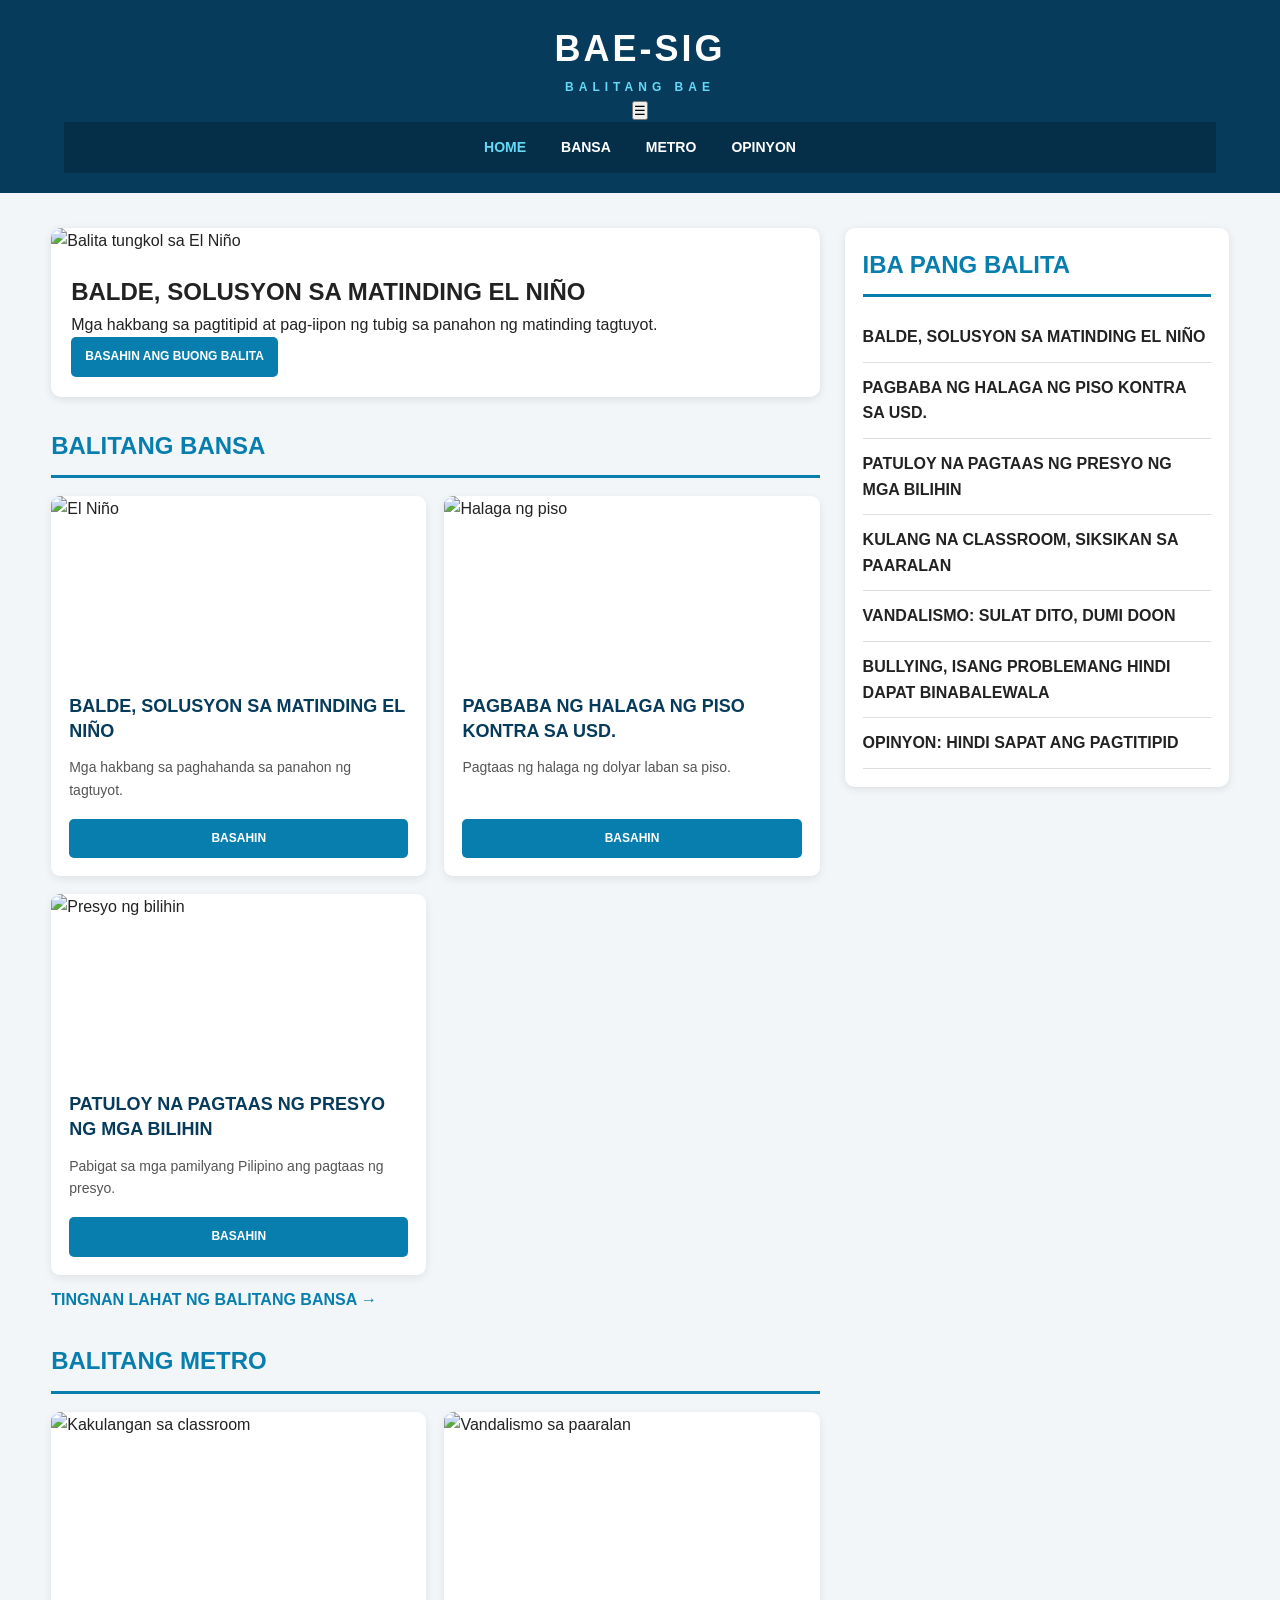
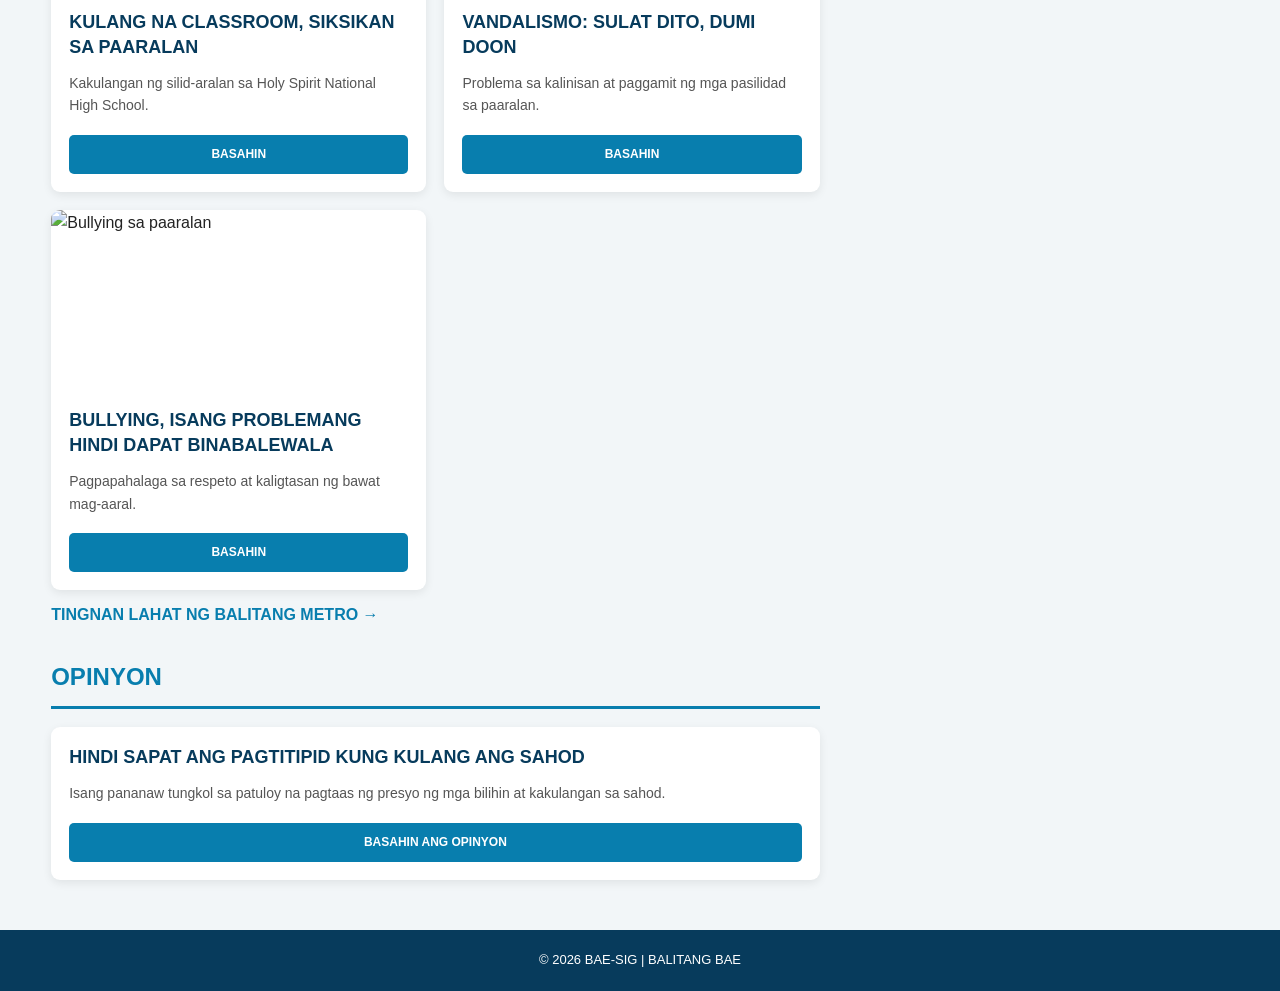
==== index.html @ 95f8fb0f "Add files via upload" ====
<!DOCTYPE html>
<html lang="fil">
<head>
    <meta charset="UTF-8">
    <meta name="viewport" content="width=device-width, initial-scale=1.0">
    <title>BAE-SIG | BALITANG BAE</title>
    <link rel="stylesheet" href="style.css">

    <style>
        .home-layout {
            display: grid;
            grid-template-columns: 2fr 1fr;
            gap: 25px;
            align-items: start;
        }

        .featured-news {
            margin-bottom: 25px;
            background: white;
            border-radius: 10px;
            overflow: hidden;
            box-shadow: 0 2px 8px rgba(0,0,0,.10);
        }

        .featured-news img {
            width: 100%;
            height: 300px;
            object-fit: cover;
        }

        .featured-content {
            padding: 20px;
        }

        .featured-content h2 a,
        .card-content h3 a {
            color: inherit;
            text-decoration: none;
        }

        .featured-content h2 a:hover,
        .card-content h3 a:hover {
            color: #087eae;
        }

        .sidebar {
            background: white;
            padding: 18px;
            border-radius: 10px;
            box-shadow: 0 2px 8px rgba(0,0,0,.10);
        }

        .sidebar h2 {
            color: #087eae;
            border-bottom: 3px solid #087eae;
            padding-bottom: 10px;
            margin-bottom: 15px;
        }

        .side-story {
            padding: 12px 0;
            border-bottom: 1px solid #ddd;
        }

        .side-story a {
            color: #222;
            text-decoration: none;
            font-weight: bold;
        }

        .side-story a:hover {
            color: #087eae;
        }

        .category-heading {
            color: #087eae;
            border-bottom: 3px solid #087eae;
            padding-bottom: 10px;
            margin: 30px 0 18px;
        }

        .home-card-grid {
            display: grid;
            grid-template-columns: repeat(2, 1fr);
            gap: 18px;
        }

        .home-card-grid .news-card img {
            width: 100%;
            height: 180px;
            object-fit: cover;
        }

        .all-news-link {
            display: inline-block;
            margin-top: 12px;
            color: #087eae;
            font-weight: bold;
            text-decoration: none;
        }

        @media (max-width: 750px) {
            .home-layout {
                grid-template-columns: 1fr;
            }

            .home-card-grid {
                grid-template-columns: 1fr;
            }

            .featured-news img {
                height: 220px;
            }
        }
    </style>
</head>

<body>

<header class="header">
    <div class="logo">
        <h1>BAE-SIG</h1>
        <p>BALITANG BAE</p>
    </div>

    <button class="menu-btn" onclick="toggleMenu()">☰</button>

    <nav id="nav">
        <a href="index.html" class="active">HOME</a>
        <a href="BANSA/bansa.html">BANSA</a>
        <a href="METRO/metro.html">METRO</a>
        <a href="opinyon.html">OPINYON</a>
    </nav>
</header>

<main class="container">

    <div class="home-layout">

        <div class="main-content">

            <!-- FEATURED NEWS -->

            <section class="featured-news">
                <a href="BANSA/balde.html">
                    <img src="BANSA/bansa2.jpg" alt="Balita tungkol sa El Niño">
                </a>

                <div class="featured-content">
                    <h2>
                        <a href="BANSA/balde.html">
                            BALDE, SOLUSYON SA MATINDING EL NIÑO
                        </a>
                    </h2>

                    <p>
                        Mga hakbang sa pagtitipid at pag-iipon ng tubig
                        sa panahon ng matinding tagtuyot.
                    </p>

                    <a href="BANSA/balde.html" class="read-more">
                        BASAHIN ANG BUONG BALITA
                    </a>
                </div>
            </section>

            <!-- BALITANG BANSA -->

            <section>
                <h2 class="category-heading">BALITANG BANSA</h2>

                <div class="home-card-grid">

                    <div class="news-card">
                        <a href="BANSA/balde.html">
                            <img src="BANSA/bansa2.jpg" alt="El Niño">
                        </a>

                        <div class="card-content">
                            <h3>
                                <a href="BANSA/balde.html">
                                    BALDE, SOLUSYON SA MATINDING EL NIÑO
                                </a>
                            </h3>
                            <p>Mga hakbang sa paghahanda sa panahon ng tagtuyot.</p>
                            <a href="BANSA/balde.html" class="read-more">BASAHIN</a>
                        </div>
                    </div>

                    <div class="news-card">
                        <a href="BANSA/peso.html">
                            <img src="BANSA/bansa.jpg" alt="Halaga ng piso">
                        </a>

                        <div class="card-content">
                            <h3>
                                <a href="BANSA/piso.html">
                                    PAGBABA NG HALAGA NG PISO KONTRA SA USD.
                                </a>
                            </h3>
                            <p>Pagtaas ng halaga ng dolyar laban sa piso.</p>
                            <a href="BANSA/piso.html" class="read-more">BASAHIN</a>
                        </div>
                    </div>

                    <div class="news-card">
                        <a href="BANSA/presyo.html">
                            <img src="BANSA/pagbili.jpg" alt="Presyo ng bilihin">
                        </a>

                        <div class="card-content">
                            <h3>
                                <a href="BANSA/presyo.html">
                                    PATULOY NA PAGTAAS NG PRESYO NG MGA BILIHIN
                                </a>
                            </h3>
                            <p>Pabigat sa mga pamilyang Pilipino ang pagtaas ng presyo.</p>
                            <a href="BANSA/presyo.html" class="read-more">BASAHIN</a>
                        </div>
                    </div>

                </div>

                <a href="BANSA/bansa.html" class="all-news-link">
                    TINGNAN LAHAT NG BALITANG BANSA →
                </a>
            </section>

            <!-- BALITANG METRO -->

            <section>
                <h2 class="category-heading">BALITANG METRO</h2>

                <div class="home-card-grid">

                    <div class="news-card">
                        <a href="METRO/classroom.html">
                            <img src="METRO/classroom.jpg" alt="Kakulangan sa classroom">
                        </a>

                        <div class="card-content">
                            <h3>
                                <a href="METRO/classroom.html">
                                    KULANG NA CLASSROOM, SIKSIKAN SA PAARALAN
                                </a>
                            </h3>
                            <p>Kakulangan ng silid-aralan sa Holy Spirit National High School.</p>
                            <a href="METRO/classroom.html" class="read-more">BASAHIN</a>
                        </div>
                    </div>

                    <div class="news-card">
                        <a href="METRO/vandalismo.html">
                            <img src="METRO/metro 2.jpg" alt="Vandalismo sa paaralan">
                        </a>

                        <div class="card-content">
                            <h3>
                                <a href="METRO/vandalismo.html">
                                    VANDALISMO: SULAT DITO, DUMI DOON
                                </a>
                            </h3>
                            <p>Problema sa kalinisan at paggamit ng mga pasilidad sa paaralan.</p>
                            <a href="METRO/vandalismo.html" class="read-more">BASAHIN</a>
                        </div>
                    </div>

                    <div class="news-card">
                        <a href="METRO/bullying.html">
                            <img src="METRO/metro.jpg" alt="Bullying sa paaralan">
                        </a>

                        <div class="card-content">
                            <h3>
                                <a href="METRO/bullying.html">
                                    BULLYING, ISANG PROBLEMANG HINDI DAPAT BINABALEWALA
                                </a>
                            </h3>
                            <p>Pagpapahalaga sa respeto at kaligtasan ng bawat mag-aaral.</p>
                            <a href="METRO/bullying.html" class="read-more">BASAHIN</a>
                        </div>
                    </div>

                </div>

                <a href="METRO/metro.html" class="all-news-link">
                    TINGNAN LAHAT NG BALITANG METRO →
                </a>
            </section>

            <!-- OPINYON -->

            <section>
                <h2 class="category-heading">OPINYON</h2>

                <div class="news-card">
                    <div class="card-content">
                        <h3>
                            <a href="opinyon.html">
                                HINDI SAPAT ANG PAGTITIPID KUNG KULANG ANG SAHOD
                            </a>
                        </h3>

                        <p>
                            Isang pananaw tungkol sa patuloy na pagtaas
                            ng presyo ng mga bilihin at kakulangan sa sahod.
                        </p>

                        <a href="opinyon.html" class="read-more">
                            BASAHIN ANG OPINYON
                        </a>
                    </div>
                </div>
            </section>

        </div>

        <!-- SIDEBAR -->

        <aside class="sidebar">

            <h2>IBA PANG BALITA</h2>

            <div class="side-story">
                <a href="BANSA/balde.html">
                    BALDE, SOLUSYON SA MATINDING EL NIÑO
                </a>
            </div>

            <div class="side-story">
                <a href="BANSA/piso.html">
                    PAGBABA NG HALAGA NG PISO KONTRA SA USD.
                </a>
            </div>

            <div class="side-story">
                <a href="BANSA/presyo.html">
                    PATULOY NA PAGTAAS NG PRESYO NG MGA BILIHIN
                </a>
            </div>

            <div class="side-story">
                <a href="METRO/classroom.html">
                    KULANG NA CLASSROOM, SIKSIKAN SA PAARALAN
                </a>
            </div>

            <div class="side-story">
                <a href="METRO/vandalismo.html">
                    VANDALISMO: SULAT DITO, DUMI DOON
                </a>
            </div>

            <div class="side-story">
                <a href="METRO/bullying.html">
                    BULLYING, ISANG PROBLEMANG HINDI DAPAT BINABALEWALA
                </a>
            </div>

            <div class="side-story">
                <a href="opinyon.html">
                    OPINYON: HINDI SAPAT ANG PAGTITIPID
                </a>
            </div>

        </aside>

    </div>

</main>

<footer>
    <p>© 2026 BAE-SIG | BALITANG BAE</p>
</footer>

<script>
function toggleMenu() {
    document.getElementById("nav").classList.toggle("show");
}
</script>

</body>
</html>
---- style.css ----
/* ==============================
   GENERAL SETTINGS
============================== */

* {
    margin: 0;
    padding: 0;
    box-sizing: border-box;
}

body {
    font-family: Arial, Helvetica, sans-serif;
    background: #f2f6f8;
    color: #222;
    line-height: 1.6;
}

a {
    text-decoration: none;
    color: inherit;
}

.container {
    width: 92%;
    max-width: 1200px;
    margin: 35px auto;
}

/* ==============================
   HEADER
============================== */

header {
    background: #073b5c;
    color: white;
    padding: 20px 5%;
    text-align: center;
}

.logo h1 {
    font-size: 36px;
    font-weight: 900;
    letter-spacing: 3px;
    color: white;
}

.logo p {
    font-size: 12px;
    letter-spacing: 5px;
    color: #64d9f5;
    font-weight: bold;
}

/* ==============================
   NAVIGATION
============================== */

nav {
    background: #052f49;
    display: flex;
    justify-content: center;
    align-items: center;
    gap: 35px;
    padding: 14px;
    flex-wrap: wrap;
}

nav a {
    color: white;
    font-size: 14px;
    font-weight: bold;
    transition: 0.3s;
}

nav a:hover,
nav a.active {
    color: #64d9f5;
}

/* ==============================
   SECTION TITLES
============================== */

.section-title {
    width: 100%;
    text-align: center;
    margin: 0 auto 35px;
    padding: 15px 10px;
}

.section-title h2 {
    color: #073b5c;
    font-size: 30px;
    font-weight: 900;
    border-bottom: 4px solid #00b4d8;
    display: inline-block;
    padding-bottom: 10px;
    margin-bottom: 10px;
}

.section-title p {
    color: #555;
    font-size: 15px;
}

/* ==============================
   NEWS SECTION
============================== */

.news-section {
    width: 100%;
    margin: 0 auto;
}

.news-grid,
.card-grid {
    display: grid;
    grid-template-columns: repeat(3, minmax(0, 1fr));
    gap: 25px;
    width: 100%;
    align-items: stretch;
}

/* ==============================
   NEWS CARDS
============================== */

.news-card {
    background: white;
    border-radius: 9px;
    overflow: hidden;
    box-shadow: 0 3px 10px rgba(0,0,0,0.08);
    transition: 0.3s;
    display: flex;
    flex-direction: column;
}

.news-card:hover {
    transform: translateY(-4px);
    box-shadow: 0 6px 16px rgba(0,0,0,0.13);
}

.news-card img {
    width: 100%;
    height: 220px;
    object-fit: cover;
    display: block;
}

.news-content,
.card-content {
    padding: 18px;
    display: flex;
    flex-direction: column;
    flex-grow: 1;
}

.news-content h3,
.card-content h3 {
    font-size: 18px;
    line-height: 1.4;
    color: #073b5c;
    margin-bottom: 12px;
}

.news-content p,
.card-content p {
    color: #555;
    font-size: 14px;
    margin-bottom: 18px;
}

.news-content a,
.read-more {
    display: inline-block;
    background: #087eae;
    color: white;
    padding: 10px 14px;
    border-radius: 5px;
    font-size: 12px;
    font-weight: bold;
    margin-top: auto;
    text-align: center;
    transition: 0.3s;
}

.news-content a:hover,
.read-more:hover {
    background: #005b85;
}

/* ==============================
   ARTICLE PAGE
============================== */

.article-container,
.article-section {
    width: 92%;
    max-width: 900px;
    margin: 35px auto;
}

.article {
    background: white;
    padding: 30px;
    margin-bottom: 35px;
    border-radius: 9px;
    box-shadow: 0 3px 10px rgba(0,0,0,0.07);
}

.article h1,
.article h2 {
    color: #073b5c;
    font-size: 27px;
    line-height: 1.4;
    margin: 10px 0 15px;
}

.article h3 {
    color: #073b5c;
    margin: 25px 0 10px;
}

.article .date,
.article-date {
    color: #777;
    font-size: 13px;
    margin-bottom: 20px;
}

.article p {
    font-size: 16px;
    line-height: 1.9;
    margin-bottom: 18px;
    text-align: justify;
}

.article-image {
    width: 100%;
    max-height: 450px;
    object-fit: cover;
    border-radius: 7px;
    margin-bottom: 20px;
    display: block;
}

.article ul {
    padding-left: 25px;
    margin-bottom: 20px;
}

.article li {
    margin-bottom: 8px;
}

/* ==============================
   SOURCE LINKS
============================== */

.article ul a,
.source-link {
    color: #087eae;
    text-decoration: underline;
    font-weight: bold;
}

.article ul a:hover,
.source-link:hover {
    color: #005b85;
}

/* ==============================
   BACK BUTTON
============================== */

.back-button {
    display: inline-block;
    background: #087eae;
    color: white;
    padding: 11px 20px;
    border-radius: 5px;
    font-size: 14px;
    font-weight: bold;
    margin-top: 20px;
    transition: 0.3s;
}

.back-button:hover {
    background: #005b85;
    color: white;
}

/* ==============================
   COMMENTS SECTION
============================== */

.interaction {
    margin-top: 35px;
    padding: 22px;
    background: #f2f8fb;
    border-radius: 8px;
}

.interaction h3 {
    color: #073b5c;
    margin-bottom: 15px;
    font-size: 20px;
}

.interaction input,
.interaction textarea {
    width: 100%;
    padding: 12px;
    margin: 8px 0;
    border: 1px solid #ccd6dc;
    border-radius: 5px;
    font-family: Arial, sans-serif;
    font-size: 14px;
}

.interaction textarea {
    min-height: 100px;
    resize: vertical;
}

.submit-comment {
    background: #087eae;
    color: white;
    border: none;
    border-radius: 5px;
    padding: 11px 20px;
    cursor: pointer;
    font-weight: bold;
    transition: 0.3s;
}

.submit-comment:hover {
    background: #005b85;
}

.comment-box {
    background: white;
    border-left: 4px solid #087eae;
    border-radius: 5px;
    padding: 14px;
    margin-top: 12px;
    overflow-wrap: anywhere;
}

.comment-box strong {
    color: #073b5c;
}

.comment-box p {
    margin: 5px 0 0;
    text-align: left;
}

/* ==============================
   OPINION PAGE
============================== */

.opinion-card {
    background: white;
    padding: 25px;
    border-left: 5px solid #00b4d8;
    border-radius: 7px;
    box-shadow: 0 3px 10px rgba(0,0,0,0.07);
}

.opinion-card h2 {
    color: #073b5c;
    margin-bottom: 15px;
}

.opinion-card p {
    line-height: 1.9;
    margin-bottom: 15px;
    text-align: justify;
}

/* ==============================
   FOOTER
============================== */

footer {
    background: #073b5c;
    color: white;
    text-align: center;
    padding: 20px;
    margin-top: 50px;
    font-size: 13px;
}

/* HIDE SOCIAL SHARE BUTTONS */

.share-buttons {
    display: none;
}

/* ==============================
   MOBILE RESPONSIVE
============================== */

@media (max-width: 850px) {

    .news-grid,
    .card-grid {
        grid-template-columns: repeat(2, minmax(0, 1fr));
    }

    .news-card img {
        height: 190px;
    }

    .section-title h2 {
        font-size: 25px;
    }

}

@media (max-width: 600px) {

    header {
        padding: 18px 10px;
    }

    .logo h1 {
        font-size: 30px;
    }

    nav {
        gap: 15px;
        padding: 12px 5px;
    }

    nav a {
        font-size: 12px;
    }

    .container {
        width: 92%;
        margin: 25px auto;
    }

    .news-grid,
    .card-grid {
        grid-template-columns: 1fr;
        gap: 20px;
    }

    .news-card img {
        height: 220px;
    }

    .section-title h2 {
        font-size: 23px;
    }

    .article-container,
    .article-section {
        width: 94%;
        margin: 20px auto;
    }

    .article {
        padding: 18px;
    }

    .article h1,
    .article h2 {
        font-size: 22px;
    }

    .article p {
        font-size: 15px;
        text-align: left;
    }

    .article-image {
        max-height: 300px;
    }

    .interaction {
        padding: 15px;
    }

}
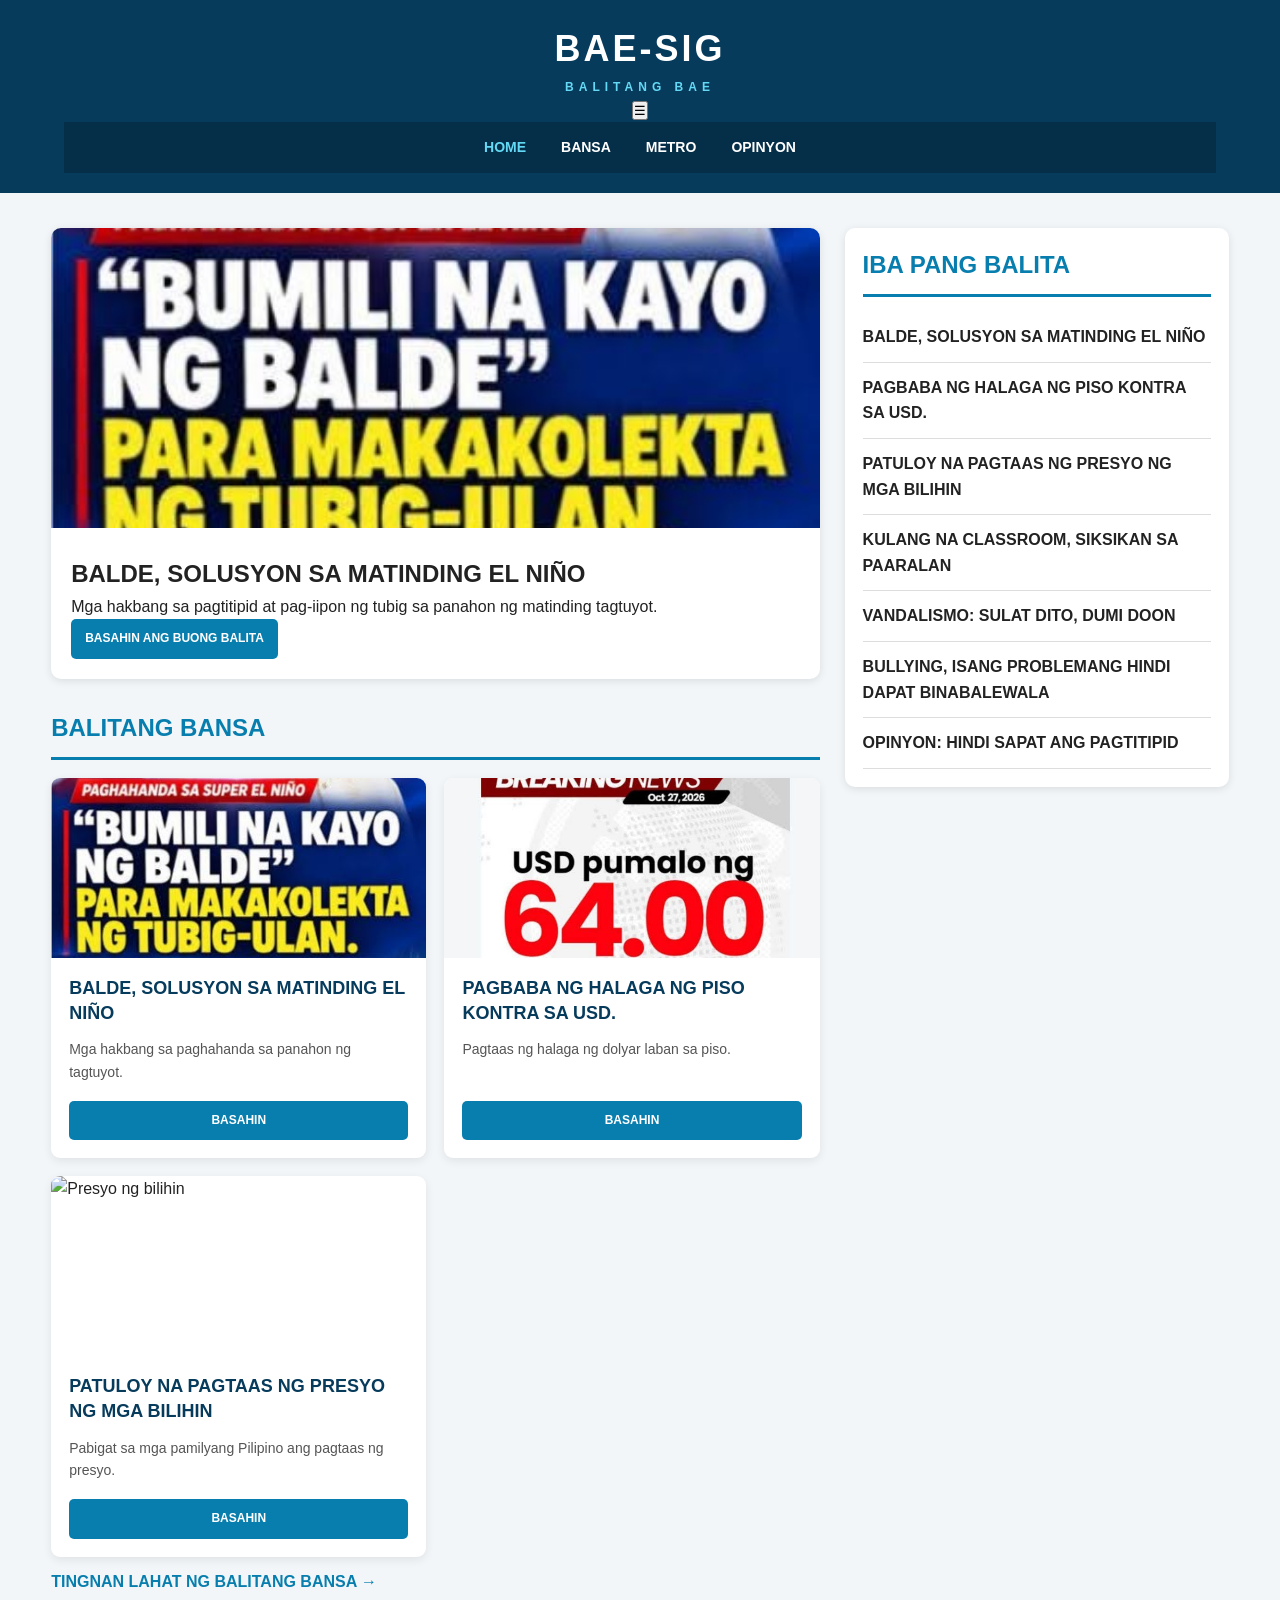
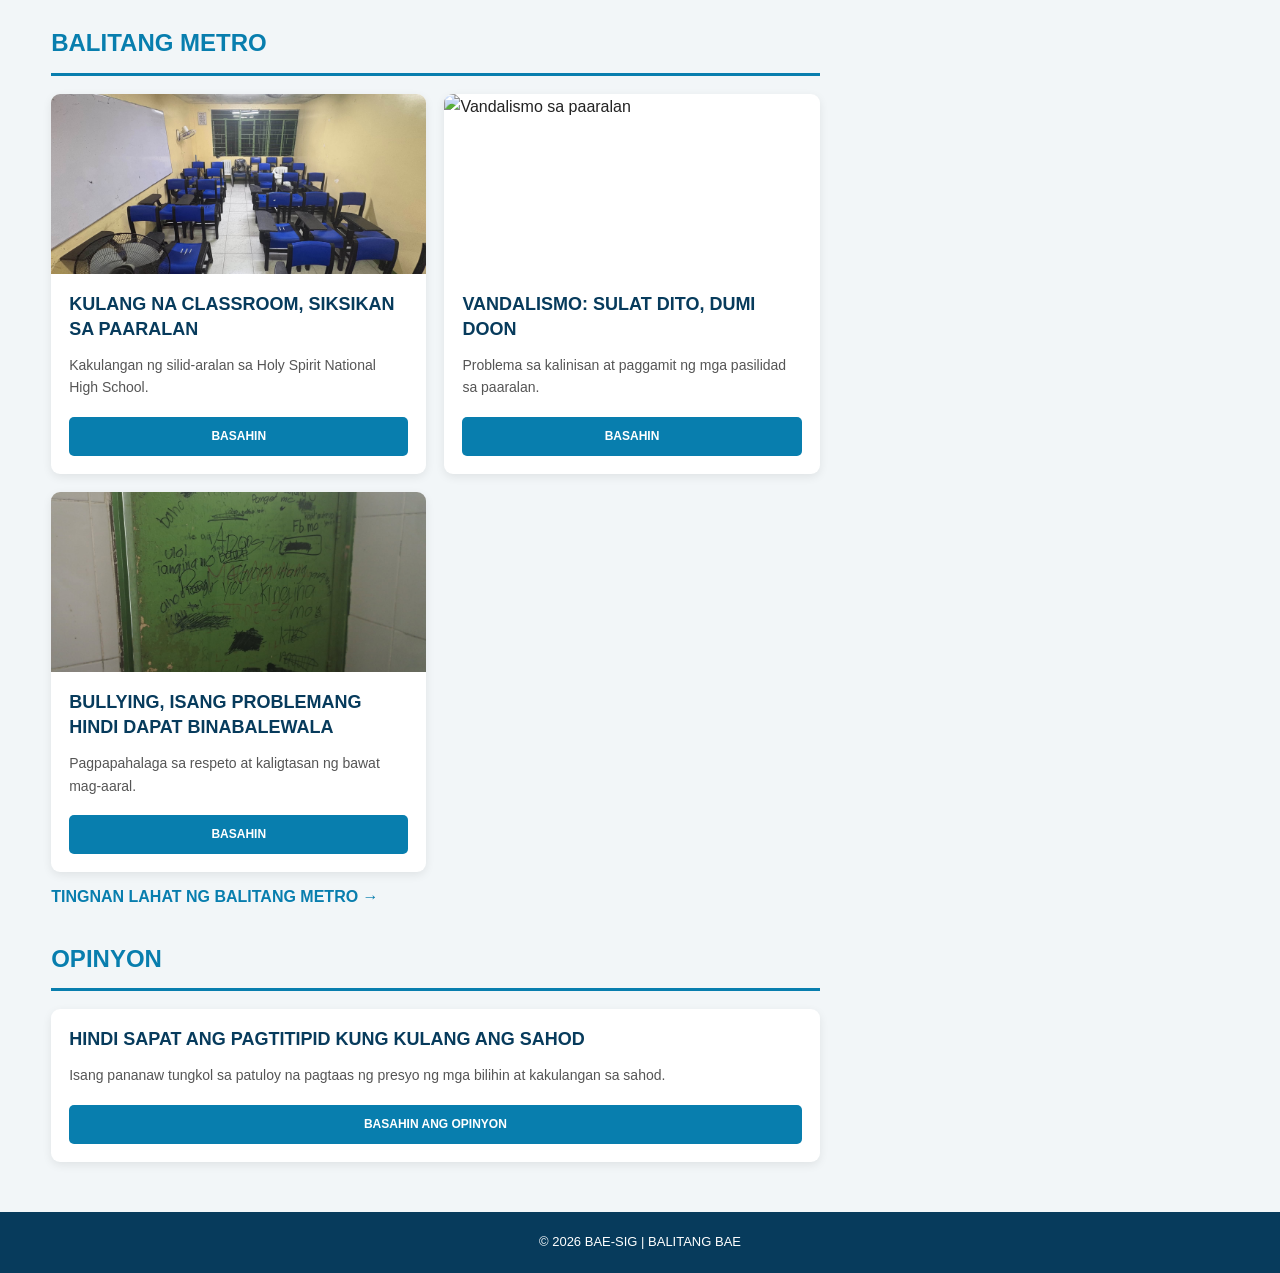
==== commit 8e8346b0: "Update index.html" ====
--- a/index.html
+++ b/index.html
@@ -127,8 +127,8 @@
 
     <nav id="nav">
         <a href="index.html" class="active">HOME</a>
-        <a href="BANSA/bansa.html">BANSA</a>
-        <a href="METRO/metro.html">METRO</a>
+        <a href="bansa/bansa.html">BANSA</a>
+        <a href="metro/metro.html">METRO</a>
         <a href="opinyon.html">OPINYON</a>
     </nav>
 </header>
@@ -142,13 +142,13 @@
             <!-- FEATURED NEWS -->
 
             <section class="featured-news">
-                <a href="BANSA/balde.html">
-                    <img src="BANSA/bansa2.jpg" alt="Balita tungkol sa El Niño">
+                <a href="bansa/balde.html">
+                    <img src="bansa/bansa2.jpg" alt="Balita tungkol sa El Niño">
                 </a>
 
                 <div class="featured-content">
                     <h2>
-                        <a href="BANSA/balde.html">
+                        <a href="bansa/balde.html">
                             BALDE, SOLUSYON SA MATINDING EL NIÑO
                         </a>
                     </h2>
@@ -158,7 +158,7 @@
                         sa panahon ng matinding tagtuyot.
                     </p>
 
-                    <a href="BANSA/balde.html" class="read-more">
+                    <a href="bansa/balde.html" class="read-more">
                         BASAHIN ANG BUONG BALITA
                     </a>
                 </div>
@@ -172,56 +172,56 @@
                 <div class="home-card-grid">
 
                     <div class="news-card">
-                        <a href="BANSA/balde.html">
-                            <img src="BANSA/bansa2.jpg" alt="El Niño">
-                        </a>
-
-                        <div class="card-content">
-                            <h3>
-                                <a href="BANSA/balde.html">
+                        <a href="basna/balde.html">
+                            <img src="bansa/bansa2.jpg" alt="El Niño">
+                        </a>
+
+                        <div class="card-content">
+                            <h3>
+                                <a href="basna/balde.html">
                                     BALDE, SOLUSYON SA MATINDING EL NIÑO
                                 </a>
                             </h3>
                             <p>Mga hakbang sa paghahanda sa panahon ng tagtuyot.</p>
-                            <a href="BANSA/balde.html" class="read-more">BASAHIN</a>
-                        </div>
-                    </div>
-
-                    <div class="news-card">
-                        <a href="BANSA/peso.html">
-                            <img src="BANSA/bansa.jpg" alt="Halaga ng piso">
-                        </a>
-
-                        <div class="card-content">
-                            <h3>
-                                <a href="BANSA/piso.html">
+                            <a href="bansa/balde.html" class="read-more">BASAHIN</a>
+                        </div>
+                    </div>
+
+                    <div class="news-card">
+                        <a href="peso.html">
+                            <img src="bansa/bansa.jpg" alt="Halaga ng piso">
+                        </a>
+
+                        <div class="card-content">
+                            <h3>
+                                <a href="piso.html">
                                     PAGBABA NG HALAGA NG PISO KONTRA SA USD.
                                 </a>
                             </h3>
                             <p>Pagtaas ng halaga ng dolyar laban sa piso.</p>
-                            <a href="BANSA/piso.html" class="read-more">BASAHIN</a>
-                        </div>
-                    </div>
-
-                    <div class="news-card">
-                        <a href="BANSA/presyo.html">
-                            <img src="BANSA/pagbili.jpg" alt="Presyo ng bilihin">
-                        </a>
-
-                        <div class="card-content">
-                            <h3>
-                                <a href="BANSA/presyo.html">
+                            <a href="basna/piso.html" class="read-more">BASAHIN</a>
+                        </div>
+                    </div>
+
+                    <div class="news-card">
+                        <a href="bansa/presyo.html">
+                            <img src="basna/pagbili.jpg" alt="Presyo ng bilihin">
+                        </a>
+
+                        <div class="card-content">
+                            <h3>
+                                <a href="bansa/presyo.html">
                                     PATULOY NA PAGTAAS NG PRESYO NG MGA BILIHIN
                                 </a>
                             </h3>
                             <p>Pabigat sa mga pamilyang Pilipino ang pagtaas ng presyo.</p>
-                            <a href="BANSA/presyo.html" class="read-more">BASAHIN</a>
+                            <a href="basna/presyo.html" class="read-more">BASAHIN</a>
                         </div>
                     </div>
 
                 </div>
 
-                <a href="BANSA/bansa.html" class="all-news-link">
+                <a href="bansa/bansa.html" class="all-news-link">
                     TINGNAN LAHAT NG BALITANG BANSA →
                 </a>
             </section>
@@ -234,56 +234,56 @@
                 <div class="home-card-grid">
 
                     <div class="news-card">
-                        <a href="METRO/classroom.html">
-                            <img src="METRO/classroom.jpg" alt="Kakulangan sa classroom">
-                        </a>
-
-                        <div class="card-content">
-                            <h3>
-                                <a href="METRO/classroom.html">
+                        <a href="metro/classroom.html">
+                            <img src="metro/classroom.jpg" alt="Kakulangan sa classroom">
+                        </a>
+
+                        <div class="card-content">
+                            <h3>
+                                <a href="metro/classroom.html">
                                     KULANG NA CLASSROOM, SIKSIKAN SA PAARALAN
                                 </a>
                             </h3>
                             <p>Kakulangan ng silid-aralan sa Holy Spirit National High School.</p>
-                            <a href="METRO/classroom.html" class="read-more">BASAHIN</a>
-                        </div>
-                    </div>
-
-                    <div class="news-card">
-                        <a href="METRO/vandalismo.html">
-                            <img src="METRO/metro 2.jpg" alt="Vandalismo sa paaralan">
-                        </a>
-
-                        <div class="card-content">
-                            <h3>
-                                <a href="METRO/vandalismo.html">
+                            <a href="metro/classroom.html" class="read-more">BASAHIN</a>
+                        </div>
+                    </div>
+
+                    <div class="news-card">
+                        <a href="metro/vandalismo.html">
+                            <img src="metro/metro2.jpg" alt="Vandalismo sa paaralan">
+                        </a>
+
+                        <div class="card-content">
+                            <h3>
+                                <a href="metro/vandalismo.html">
                                     VANDALISMO: SULAT DITO, DUMI DOON
                                 </a>
                             </h3>
                             <p>Problema sa kalinisan at paggamit ng mga pasilidad sa paaralan.</p>
-                            <a href="METRO/vandalismo.html" class="read-more">BASAHIN</a>
-                        </div>
-                    </div>
-
-                    <div class="news-card">
-                        <a href="METRO/bullying.html">
-                            <img src="METRO/metro.jpg" alt="Bullying sa paaralan">
-                        </a>
-
-                        <div class="card-content">
-                            <h3>
-                                <a href="METRO/bullying.html">
+                            <a href="metro/vandalismo.html" class="read-more">BASAHIN</a>
+                        </div>
+                    </div>
+
+                    <div class="news-card">
+                        <a href="metro/bullying.html">
+                            <img src="metro/metro.jpg" alt="Bullying sa paaralan">
+                        </a>
+
+                        <div class="card-content">
+                            <h3>
+                                <a href="metro/bullying.html">
                                     BULLYING, ISANG PROBLEMANG HINDI DAPAT BINABALEWALA
                                 </a>
                             </h3>
                             <p>Pagpapahalaga sa respeto at kaligtasan ng bawat mag-aaral.</p>
-                            <a href="METRO/bullying.html" class="read-more">BASAHIN</a>
+                            <a href="metro/bullying.html" class="read-more">BASAHIN</a>
                         </div>
                     </div>
 
                 </div>
 
-                <a href="METRO/metro.html" class="all-news-link">
+                <a href="metro/metro.html" class="all-news-link">
                     TINGNAN LAHAT NG BALITANG METRO →
                 </a>
             </section>
@@ -322,37 +322,37 @@
             <h2>IBA PANG BALITA</h2>
 
             <div class="side-story">
-                <a href="BANSA/balde.html">
+                <a href="bansa/balde.html">
                     BALDE, SOLUSYON SA MATINDING EL NIÑO
                 </a>
             </div>
 
             <div class="side-story">
-                <a href="BANSA/piso.html">
+                <a href="bansa/piso.html">
                     PAGBABA NG HALAGA NG PISO KONTRA SA USD.
                 </a>
             </div>
 
             <div class="side-story">
-                <a href="BANSA/presyo.html">
+                <a href="bansa/presyo.html">
                     PATULOY NA PAGTAAS NG PRESYO NG MGA BILIHIN
                 </a>
             </div>
 
             <div class="side-story">
-                <a href="METRO/classroom.html">
+                <a href="metro/classroom.html">
                     KULANG NA CLASSROOM, SIKSIKAN SA PAARALAN
                 </a>
             </div>
 
             <div class="side-story">
-                <a href="METRO/vandalismo.html">
+                <a href="metro/vandalismo.html">
                     VANDALISMO: SULAT DITO, DUMI DOON
                 </a>
             </div>
 
             <div class="side-story">
-                <a href="METRO/bullying.html">
+                <a href="metro/bullying.html">
                     BULLYING, ISANG PROBLEMANG HINDI DAPAT BINABALEWALA
                 </a>
             </div>
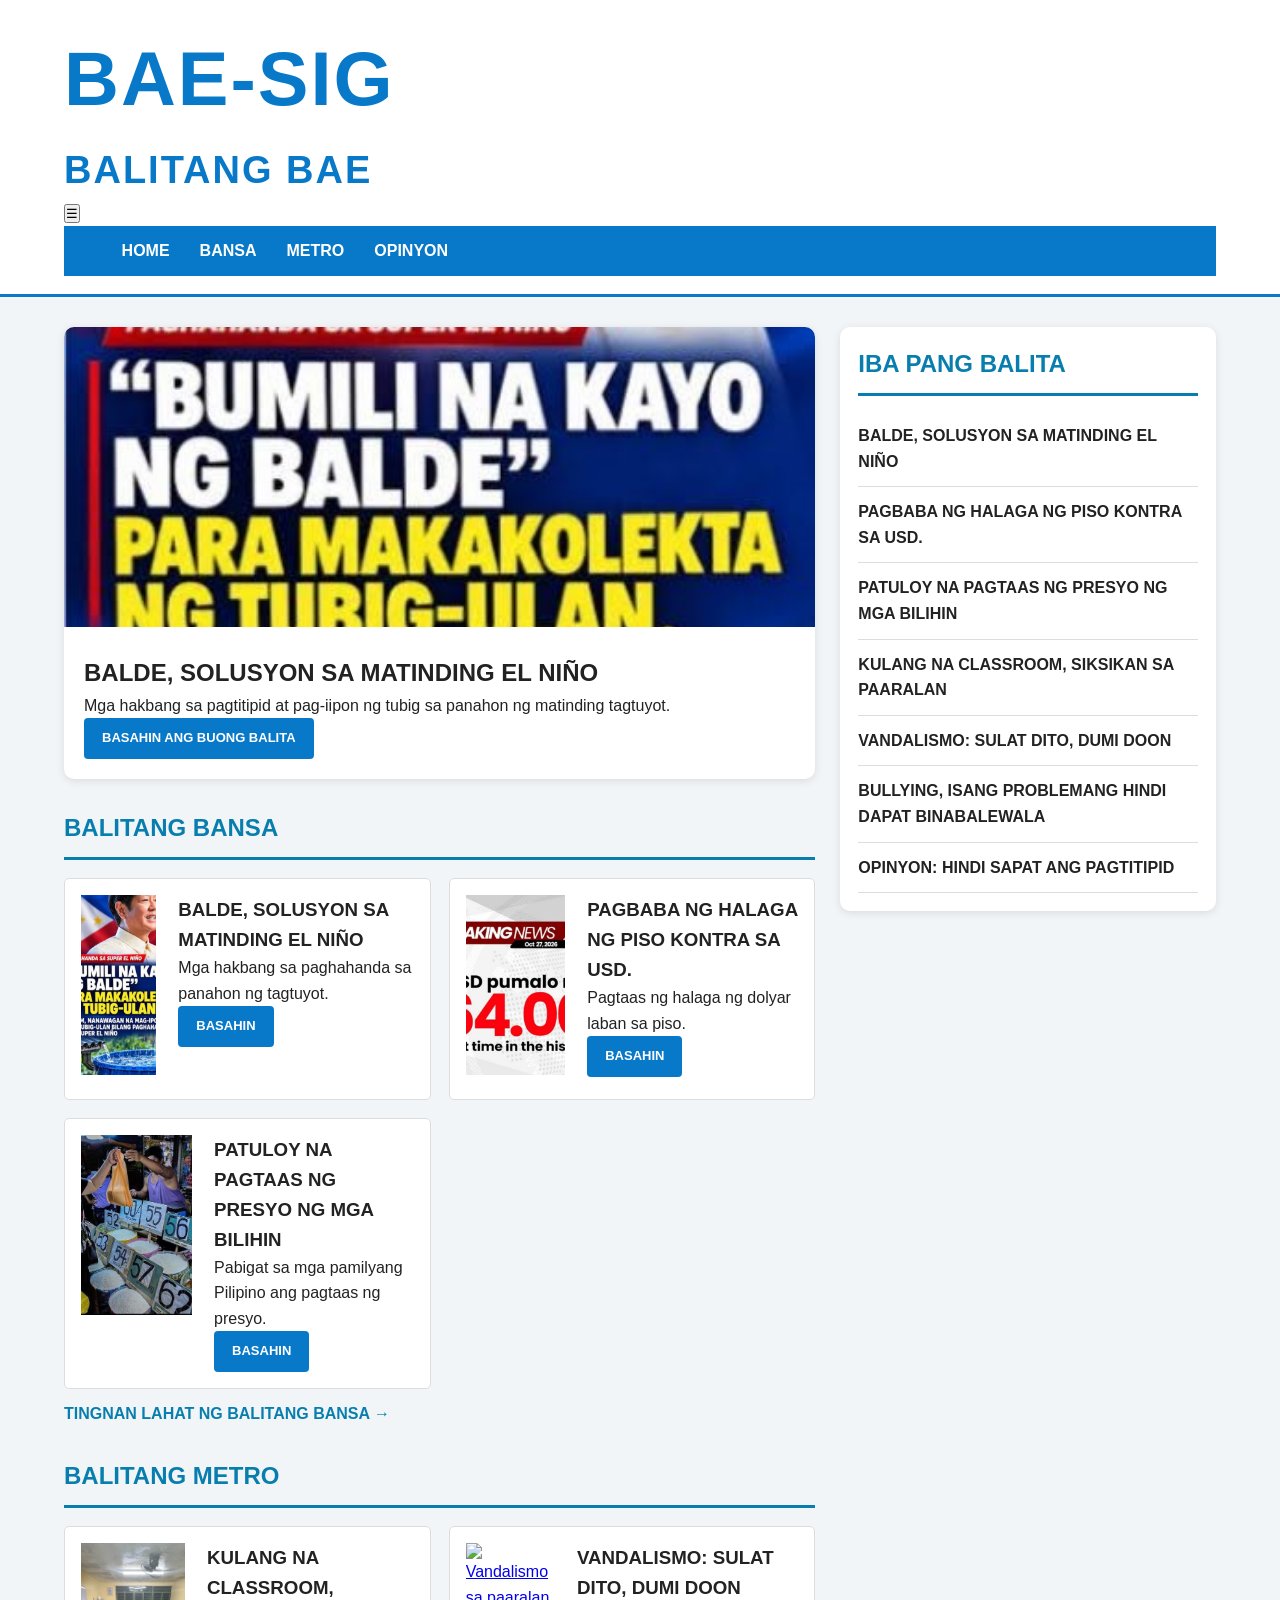
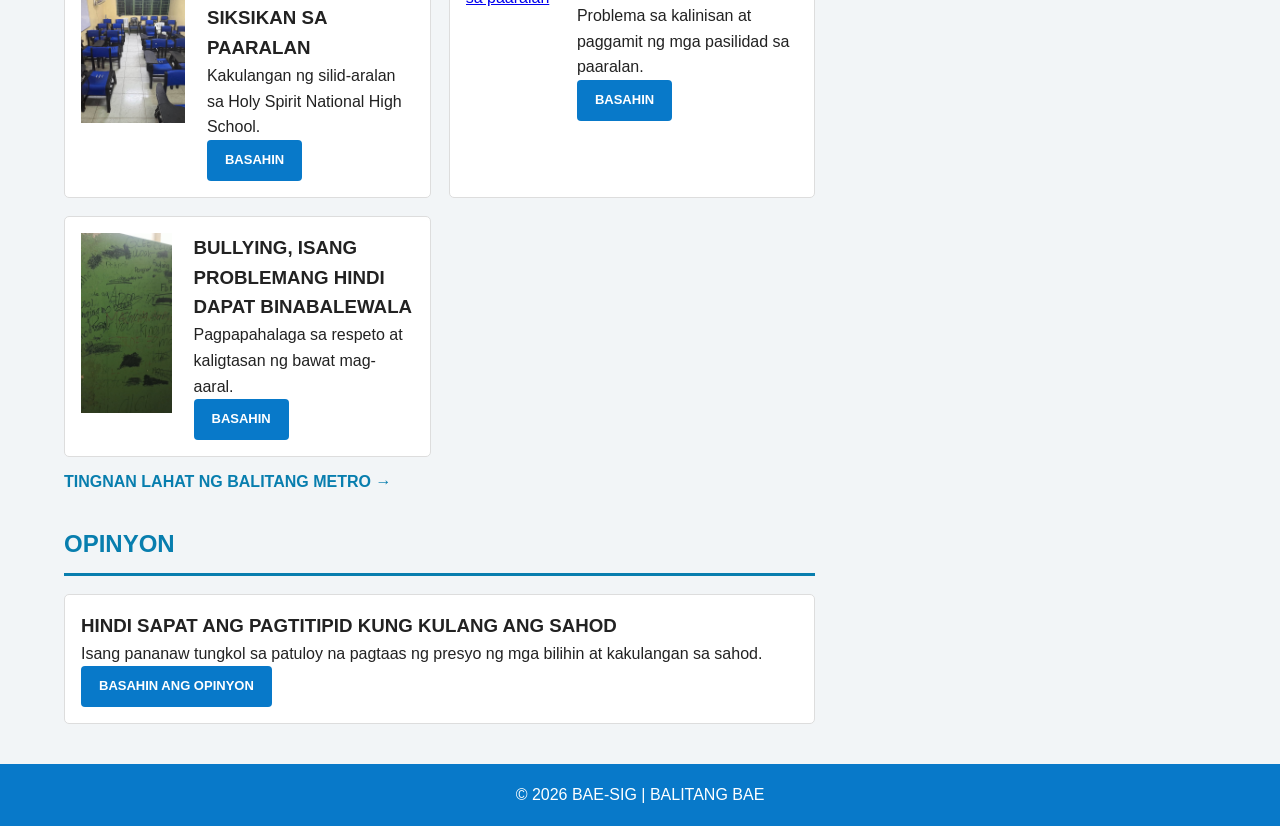
==== commit 126e753a: "Update index.html" ====
--- a/index.html
+++ b/index.html
@@ -172,13 +172,13 @@
                 <div class="home-card-grid">
 
                     <div class="news-card">
-                        <a href="basna/balde.html">
+                        <a href="bansa/balde.html">
                             <img src="bansa/bansa2.jpg" alt="El Niño">
                         </a>
 
                         <div class="card-content">
                             <h3>
-                                <a href="basna/balde.html">
+                                <a href="bansa/balde.html">
                                     BALDE, SOLUSYON SA MATINDING EL NIÑO
                                 </a>
                             </h3>
@@ -188,24 +188,24 @@
                     </div>
 
                     <div class="news-card">
-                        <a href="peso.html">
+                        <a href="bansa/peso.html">
                             <img src="bansa/bansa.jpg" alt="Halaga ng piso">
                         </a>
 
                         <div class="card-content">
                             <h3>
-                                <a href="piso.html">
+                                <a href="bansa/piso.html">
                                     PAGBABA NG HALAGA NG PISO KONTRA SA USD.
                                 </a>
                             </h3>
                             <p>Pagtaas ng halaga ng dolyar laban sa piso.</p>
-                            <a href="basna/piso.html" class="read-more">BASAHIN</a>
+                            <a href="bansa/piso.html" class="read-more">BASAHIN</a>
                         </div>
                     </div>
 
                     <div class="news-card">
                         <a href="bansa/presyo.html">
-                            <img src="basna/pagbili.jpg" alt="Presyo ng bilihin">
+                            <img src="bansa/pagbili.jpg" alt="Presyo ng bilihin">
                         </a>
 
                         <div class="card-content">
@@ -215,7 +215,7 @@
                                 </a>
                             </h3>
                             <p>Pabigat sa mga pamilyang Pilipino ang pagtaas ng presyo.</p>
-                            <a href="basna/presyo.html" class="read-more">BASAHIN</a>
+                            <a href="bansa/presyo.html" class="read-more">BASAHIN</a>
                         </div>
                     </div>
 
--- a/style.css
+++ b/style.css
@@ -1,488 +1,241 @@
-/* ==============================
-   GENERAL SETTINGS
-============================== */
+/* GENERAL SETTINGS */
 
 * {
-    margin: 0;
-    padding: 0;
-    box-sizing: border-box;
-}
+  margin: 0;
+  padding: 0;
+  box-sizing: border-box;
+  }
 
 body {
-    font-family: Arial, Helvetica, sans-serif;
-    background: #f2f6f8;
-    color: #222;
-    line-height: 1.6;
-}
-
-a {
-    text-decoration: none;
-    color: inherit;
-}
-
+font-family: Arial, Helvetica, sans-serif;
+background: #f2f5f7;
+color: #222;
+line-height: 1.6;
+}
+
+/* HEADER */
+header {
+background: #fff;
+border-bottom: 3px solid #0879c9;
+padding: 18px 5%;
+}
+
+.logo {
+color: #0879c9;
+font-size: 38px;
+font-weight: bold;
+letter-spacing: 2px;
+}
+
+.tagline {
+color: #555;
+font-size: 13px;
+letter-spacing: 3px;
+}
+
+/* NAVIGATION */
+nav {
+background: #0879c9;
+padding: 12px 5%;
+display: flex;
+gap: 30px;
+flex-wrap: wrap;
+}
+
+nav a {
+color: white;
+text-decoration: none;
+font-weight: bold;
+}
+
+nav a:hover {
+color: #d5efff;
+}
+
+/* MAIN CONTAINER */
 .container {
-    width: 92%;
-    max-width: 1200px;
-    margin: 35px auto;
-}
-
-/* ==============================
-   HEADER
-============================== */
-
-header {
-    background: #073b5c;
-    color: white;
-    padding: 20px 5%;
-    text-align: center;
-}
-
-.logo h1 {
-    font-size: 36px;
-    font-weight: 900;
-    letter-spacing: 3px;
-    color: white;
-}
-
-.logo p {
-    font-size: 12px;
-    letter-spacing: 5px;
-    color: #64d9f5;
-    font-weight: bold;
-}
-
-/* ==============================
-   NAVIGATION
-============================== */
+width: 90%;
+max-width: 1200px;
+margin: 30px auto;
+}
+
+/* SECTION TITLE */
+.section-title {
+border-bottom: 2px solid #0879c9;
+margin-bottom: 22px;
+padding-bottom: 8px;
+}
+
+.section-title h2 {
+color: #0879c9;
+font-size: 25px;
+}
+
+/* NEWS GRID */
+.news-grid {
+display: flex;
+flex-direction: column;
+gap: 20px;
+}
+
+/* NEWS CARD */
+.news-card {
+display: flex;
+align-items: flex-start;
+gap: 22px;
+background: white;
+padding: 16px;
+border: 1px solid #ddd;
+border-radius: 5px;
+}
+
+.news-card img {
+width: 280px;
+height: 180px;
+object-fit: cover;
+flex-shrink: 0;
+}
+
+.news-content {
+flex: 1;
+}
+
+.news-content h3 {
+font-size: 22px;
+line-height: 1.3;
+margin-bottom: 10px;
+color: #222;
+}
+
+.news-content p {
+color: #555;
+margin-bottom: 12px;
+}
+
+/* READ MORE BUTTON */
+.read-more {
+display: inline-block;
+background: #0879c9;
+color: white;
+padding: 10px 18px;
+text-decoration: none;
+border-radius: 4px;
+font-size: 13px;
+font-weight: bold;
+}
+
+.read-more:hover {
+background: #005a9c;
+}
+
+/* ARTICLE PAGE */
+.article-container {
+width: 90%;
+max-width: 900px;
+margin: 35px auto;
+}
+
+.article {
+background: white;
+padding: 28px;
+border: 1px solid #ddd;
+}
+
+.article h1 {
+font-size: 32px;
+line-height: 1.3;
+margin-bottom: 12px;
+}
+
+.article-date {
+color: #777;
+margin-bottom: 20px;
+}
+
+.article-image {
+width: 100%;
+max-height: 480px;
+object-fit: cover;
+margin-bottom: 20px;
+}
+
+.article p {
+font-size: 17px;
+line-height: 1.8;
+margin-bottom: 18px;
+text-align: justify;
+}
+
+/* SOURCE LINKS */
+.article-sources {
+margin-top: 25px;
+padding-top: 15px;
+border-top: 1px solid #ddd;
+}
+
+.article-sources a {
+color: #0879c9;
+text-decoration: none;
+}
+
+/* BACK BUTTON */
+.back-button {
+display: inline-block;
+background: #0879c9;
+color: white;
+padding: 10px 18px;
+margin-top: 20px;
+text-decoration: none;
+border-radius: 4px;
+font-weight: bold;
+}
+
+.back-button:hover {
+background: #005a9c;
+}
+
+/* FOOTER */
+footer {
+background: #0879c9;
+color: white;
+text-align: center;
+padding: 18px;
+margin-top: 40px;
+}
+
+/* MOBILE RESPONSIVE */
+@media (max-width: 700px) {
+.logo {
+font-size: 30px;
+}
 
 nav {
-    background: #052f49;
-    display: flex;
-    justify-content: center;
-    align-items: center;
-    gap: 35px;
-    padding: 14px;
-    flex-wrap: wrap;
-}
-
-nav a {
-    color: white;
-    font-size: 14px;
-    font-weight: bold;
-    transition: 0.3s;
-}
-
-nav a:hover,
-nav a.active {
-    color: #64d9f5;
-}
-
-/* ==============================
-   SECTION TITLES
-============================== */
-
-.section-title {
-    width: 100%;
-    text-align: center;
-    margin: 0 auto 35px;
-    padding: 15px 10px;
-}
-
-.section-title h2 {
-    color: #073b5c;
-    font-size: 30px;
-    font-weight: 900;
-    border-bottom: 4px solid #00b4d8;
-    display: inline-block;
-    padding-bottom: 10px;
-    margin-bottom: 10px;
-}
-
-.section-title p {
-    color: #555;
-    font-size: 15px;
-}
-
-/* ==============================
-   NEWS SECTION
-============================== */
-
-.news-section {
-    width: 100%;
-    margin: 0 auto;
-}
-
-.news-grid,
-.card-grid {
-    display: grid;
-    grid-template-columns: repeat(3, minmax(0, 1fr));
-    gap: 25px;
-    width: 100%;
-    align-items: stretch;
-}
-
-/* ==============================
-   NEWS CARDS
-============================== */
+    gap: 18px;
+}
 
 .news-card {
-    background: white;
-    border-radius: 9px;
-    overflow: hidden;
-    box-shadow: 0 3px 10px rgba(0,0,0,0.08);
-    transition: 0.3s;
-    display: flex;
     flex-direction: column;
-}
-
-.news-card:hover {
-    transform: translateY(-4px);
-    box-shadow: 0 6px 16px rgba(0,0,0,0.13);
 }
 
 .news-card img {
     width: 100%;
-    height: 220px;
-    object-fit: cover;
-    display: block;
-}
-
-.news-content,
-.card-content {
+    height: 210px;
+}
+
+.news-content h3 {
+    font-size: 20px;
+}
+
+.article {
     padding: 18px;
-    display: flex;
-    flex-direction: column;
-    flex-grow: 1;
-}
-
-.news-content h3,
-.card-content h3 {
-    font-size: 18px;
-    line-height: 1.4;
-    color: #073b5c;
-    margin-bottom: 12px;
-}
-
-.news-content p,
-.card-content p {
-    color: #555;
-    font-size: 14px;
-    margin-bottom: 18px;
-}
-
-.news-content a,
-.read-more {
-    display: inline-block;
-    background: #087eae;
-    color: white;
-    padding: 10px 14px;
-    border-radius: 5px;
-    font-size: 12px;
-    font-weight: bold;
-    margin-top: auto;
-    text-align: center;
-    transition: 0.3s;
-}
-
-.news-content a:hover,
-.read-more:hover {
-    background: #005b85;
-}
-
-/* ==============================
-   ARTICLE PAGE
-============================== */
-
-.article-container,
-.article-section {
-    width: 92%;
-    max-width: 900px;
-    margin: 35px auto;
-}
-
-.article {
-    background: white;
-    padding: 30px;
-    margin-bottom: 35px;
-    border-radius: 9px;
-    box-shadow: 0 3px 10px rgba(0,0,0,0.07);
-}
-
-.article h1,
-.article h2 {
-    color: #073b5c;
-    font-size: 27px;
-    line-height: 1.4;
-    margin: 10px 0 15px;
-}
-
-.article h3 {
-    color: #073b5c;
-    margin: 25px 0 10px;
-}
-
-.article .date,
-.article-date {
-    color: #777;
-    font-size: 13px;
-    margin-bottom: 20px;
+}
+
+.article h1 {
+    font-size: 25px;
 }
 
 .article p {
     font-size: 16px;
-    line-height: 1.9;
-    margin-bottom: 18px;
-    text-align: justify;
-}
-
-.article-image {
-    width: 100%;
-    max-height: 450px;
-    object-fit: cover;
-    border-radius: 7px;
-    margin-bottom: 20px;
-    display: block;
-}
-
-.article ul {
-    padding-left: 25px;
-    margin-bottom: 20px;
-}
-
-.article li {
-    margin-bottom: 8px;
-}
-
-/* ==============================
-   SOURCE LINKS
-============================== */
-
-.article ul a,
-.source-link {
-    color: #087eae;
-    text-decoration: underline;
-    font-weight: bold;
-}
-
-.article ul a:hover,
-.source-link:hover {
-    color: #005b85;
-}
-
-/* ==============================
-   BACK BUTTON
-============================== */
-
-.back-button {
-    display: inline-block;
-    background: #087eae;
-    color: white;
-    padding: 11px 20px;
-    border-radius: 5px;
-    font-size: 14px;
-    font-weight: bold;
-    margin-top: 20px;
-    transition: 0.3s;
-}
-
-.back-button:hover {
-    background: #005b85;
-    color: white;
-}
-
-/* ==============================
-   COMMENTS SECTION
-============================== */
-
-.interaction {
-    margin-top: 35px;
-    padding: 22px;
-    background: #f2f8fb;
-    border-radius: 8px;
-}
-
-.interaction h3 {
-    color: #073b5c;
-    margin-bottom: 15px;
-    font-size: 20px;
-}
-
-.interaction input,
-.interaction textarea {
-    width: 100%;
-    padding: 12px;
-    margin: 8px 0;
-    border: 1px solid #ccd6dc;
-    border-radius: 5px;
-    font-family: Arial, sans-serif;
-    font-size: 14px;
-}
-
-.interaction textarea {
-    min-height: 100px;
-    resize: vertical;
-}
-
-.submit-comment {
-    background: #087eae;
-    color: white;
-    border: none;
-    border-radius: 5px;
-    padding: 11px 20px;
-    cursor: pointer;
-    font-weight: bold;
-    transition: 0.3s;
-}
-
-.submit-comment:hover {
-    background: #005b85;
-}
-
-.comment-box {
-    background: white;
-    border-left: 4px solid #087eae;
-    border-radius: 5px;
-    padding: 14px;
-    margin-top: 12px;
-    overflow-wrap: anywhere;
-}
-
-.comment-box strong {
-    color: #073b5c;
-}
-
-.comment-box p {
-    margin: 5px 0 0;
-    text-align: left;
-}
-
-/* ==============================
-   OPINION PAGE
-============================== */
-
-.opinion-card {
-    background: white;
-    padding: 25px;
-    border-left: 5px solid #00b4d8;
-    border-radius: 7px;
-    box-shadow: 0 3px 10px rgba(0,0,0,0.07);
-}
-
-.opinion-card h2 {
-    color: #073b5c;
-    margin-bottom: 15px;
-}
-
-.opinion-card p {
-    line-height: 1.9;
-    margin-bottom: 15px;
-    text-align: justify;
-}
-
-/* ==============================
-   FOOTER
-============================== */
-
-footer {
-    background: #073b5c;
-    color: white;
-    text-align: center;
-    padding: 20px;
-    margin-top: 50px;
-    font-size: 13px;
-}
-
-/* HIDE SOCIAL SHARE BUTTONS */
-
-.share-buttons {
-    display: none;
-}
-
-/* ==============================
-   MOBILE RESPONSIVE
-============================== */
-
-@media (max-width: 850px) {
-
-    .news-grid,
-    .card-grid {
-        grid-template-columns: repeat(2, minmax(0, 1fr));
-    }
-
-    .news-card img {
-        height: 190px;
-    }
-
-    .section-title h2 {
-        font-size: 25px;
-    }
-
-}
-
-@media (max-width: 600px) {
-
-    header {
-        padding: 18px 10px;
-    }
-
-    .logo h1 {
-        font-size: 30px;
-    }
-
-    nav {
-        gap: 15px;
-        padding: 12px 5px;
-    }
-
-    nav a {
-        font-size: 12px;
-    }
-
-    .container {
-        width: 92%;
-        margin: 25px auto;
-    }
-
-    .news-grid,
-    .card-grid {
-        grid-template-columns: 1fr;
-        gap: 20px;
-    }
-
-    .news-card img {
-        height: 220px;
-    }
-
-    .section-title h2 {
-        font-size: 23px;
-    }
-
-    .article-container,
-    .article-section {
-        width: 94%;
-        margin: 20px auto;
-    }
-
-    .article {
-        padding: 18px;
-    }
-
-    .article h1,
-    .article h2 {
-        font-size: 22px;
-    }
-
-    .article p {
-        font-size: 15px;
-        text-align: left;
-    }
-
-    .article-image {
-        max-height: 300px;
-    }
-
-    .interaction {
-        padding: 15px;
-    }
-
-}
+}
+
+}
